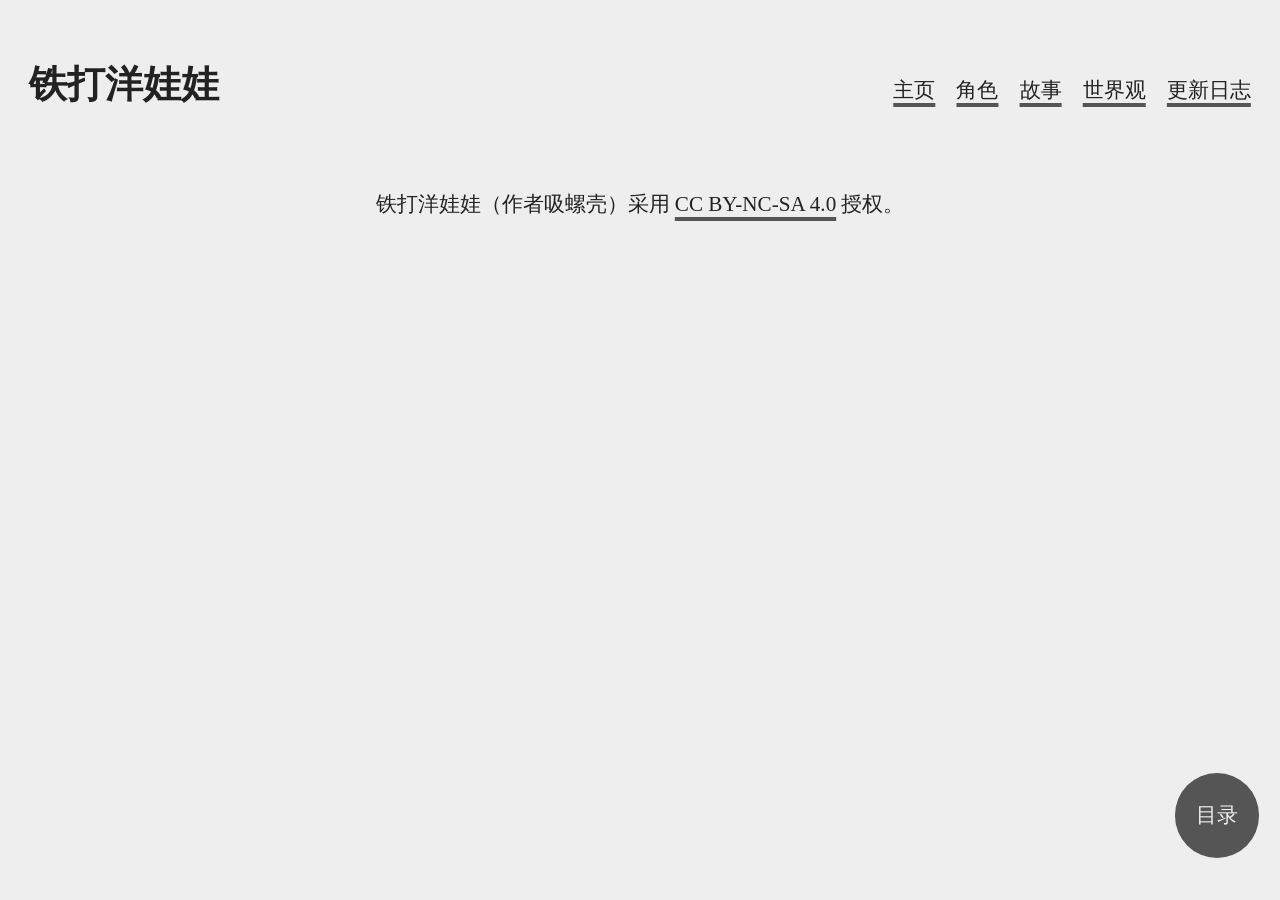
==== 世界观.html @ ddde902b "pages" ====
<!doctype html>
<html lang="zh">

<head>
	<meta charset="utf-8">
	<meta name="viewport" content="width=device-width, initial-scale=1.0">
	<meta name="description" content="世界观 | 铁打洋娃娃">
	<meta name="author" content="吸螺壳">
	<meta name="theme-color" content="#555555" />
	<meta property="og:title" content="世界观 | 铁打洋娃娃">
	<meta property="og:type" content="website">
	<meta property="og:image" content="https://raw.githubusercontent.com/Tofutush/The-Iron-Ragdoll/refs/heads/main/img/bg/icon.png">
	<meta property="og:site_name" content="铁打洋娃娃">
	<meta property="og:description" content="世界观 | 铁打洋娃娃">
	<title>世界观 | 铁打洋娃娃</title>
	<link rel="stylesheet" href="style.css" />
	<link rel="icon" href="icon.ico" />
</head>

<body>
	<header>
		<h1>铁打洋娃娃</h1>
		<nav>
			<a href="/tdyww/">主页</a>
			<a href="角色.html">角色</a>
			<a href="故事.html">故事</a>
			<a href="#">世界观</a>
			<a href="更新日志.html">更新日志</a>
		</nav>
	</header>
	<main>
		<section id="toc">
			<input type="checkbox" id="toc-toggle" />
			<label for="toc-toggle">目录</label>
			<section id="toc-content">
				<ul>
				</ul>
			</section>
		</section>
	</main>
	<footer>
		<p>铁打洋娃娃（作者吸螺壳）采用 <a target="_blank" href="https://creativecommons.org/licenses/by-nc-sa/4.0/deed.en">CC BY-NC-SA 4.0</a> 授权。</p>
	</footer>
</body>

</html>
---- style.css ----
@font-face {
	font-family: lxgw;
	src: local(霞鹜文楷), url(/tdyww/fonts/LXGWWenKai-Regular.ttf);
}

@font-face {
	font-family: lxgw-marker;
	src: local(霞鹜漫黑), url(/tdyww/fonts/LXGWMarkerGothic-Regular.ttf);
}

:root {
	--font-size: clamp(1rem, 0.8929rem + 0.5357vw, 1.375rem);
	--font-size-h1: calc(var(--font-size) * 1.8);
	--font-size-h2: calc(var(--font-size) * 1.6);
	--font-size-h3: calc(var(--font-size) * 1.3);
	--font-size-h4: calc(var(--font-size) * 1.2);
	--font-size-small: calc(var(--font-size) * 0.8);
	--off-black: #222;
	--off-white: #eee;
	--c-light: #555;
	--box-light: #dbdbdb;
	--c-dark: #aaa;
	--box-dark: #3e3e3e;
}

* {
	box-sizing: border-box;
}

@media (prefers-color-scheme: dark) {
	body {
		--c: var(--c-dark);
		--box: var(--box-dark);
		--text: var(--off-white);
		--bg: var(--off-black);
	}
}

@media (prefers-color-scheme: light) {
	body {
		--c: var(--c-light);
		--box: var(--box-light);
		--text: var(--off-black);
		--bg: var(--off-white);
	}
}

body {
	background-color: var(--bg);
	color: var(--text);
	font-size: var(--font-size);
	font-family: lxgw;
	line-height: 2;
}

h1,
h2,
h3,
h4 {
	color: var(--text);
	line-height: 2;
	font-family: lxgw-marker;
	margin-bottom: .5em;
	margin-top: 1em;
}

h1 {
	font-size: var(--font-size-h1);
}

h2 {
	font-size: var(--font-size-h2);
}

h3 {
	font-size: var(--font-size-h3);
}

h4 {
	font-size: var(--font-size-h4);
}

a,
a:visited {
	color: inherit;
	text-decoration: underline;
	text-decoration-color: var(--c);
	text-decoration-thickness: .2em;
	text-underline-offset: .3em;
	text-decoration-skip-ink: none;
	transition: all .2s;

	&:hover {
		color: var(--c);
		text-underline-offset: .2em;
	}
}

header {
	display: flex;
	justify-content: space-between;
	align-items: baseline;
	flex-wrap: wrap;
	padding: 0 1em;

	nav {
		display: flex;
		gap: 1em;
		flex-wrap: wrap;
	}
}

main {
	max-width: 800px;
	margin: auto;

	img {
		max-width: 100%;
	}
}

footer {
	text-align: center;
	padding: 1em 0;
}

#toc {
	position: fixed;
	right: 0;
	bottom: 0;
	display: flex;
	flex-direction: column-reverse;
	align-items: flex-end;
	gap: 1em;
	max-width: 100%;
	padding: 2em 1em;

	#toc-toggle {
		display: none;
	}

	label[for="toc-toggle"] {
		border: 0;
		background-color: var(--c);
		color: var(--bg);
		padding: 1em;
		border-radius: 999px;
		cursor: pointer;
		transition: box-shadow .2s;
		user-select: none;
	}

	#toc-content {
		background-color: var(--bg);
		border: .3em solid var(--c);
		border-radius: 1em;
		padding: .5em;
		width: 100%;
		overflow-y: auto;
		display: none;
		max-height: 70%;
		width: 24em;
		max-width: 100%;
	}

	#toc-toggle:checked~label {
		box-shadow: 0 0 1em var(--c);
	}

	#toc-toggle:checked~#toc-content {
		display: block;
	}
}

h2 .en {
	font-size: var(--font-size-h3);
	opacity: .7;
}
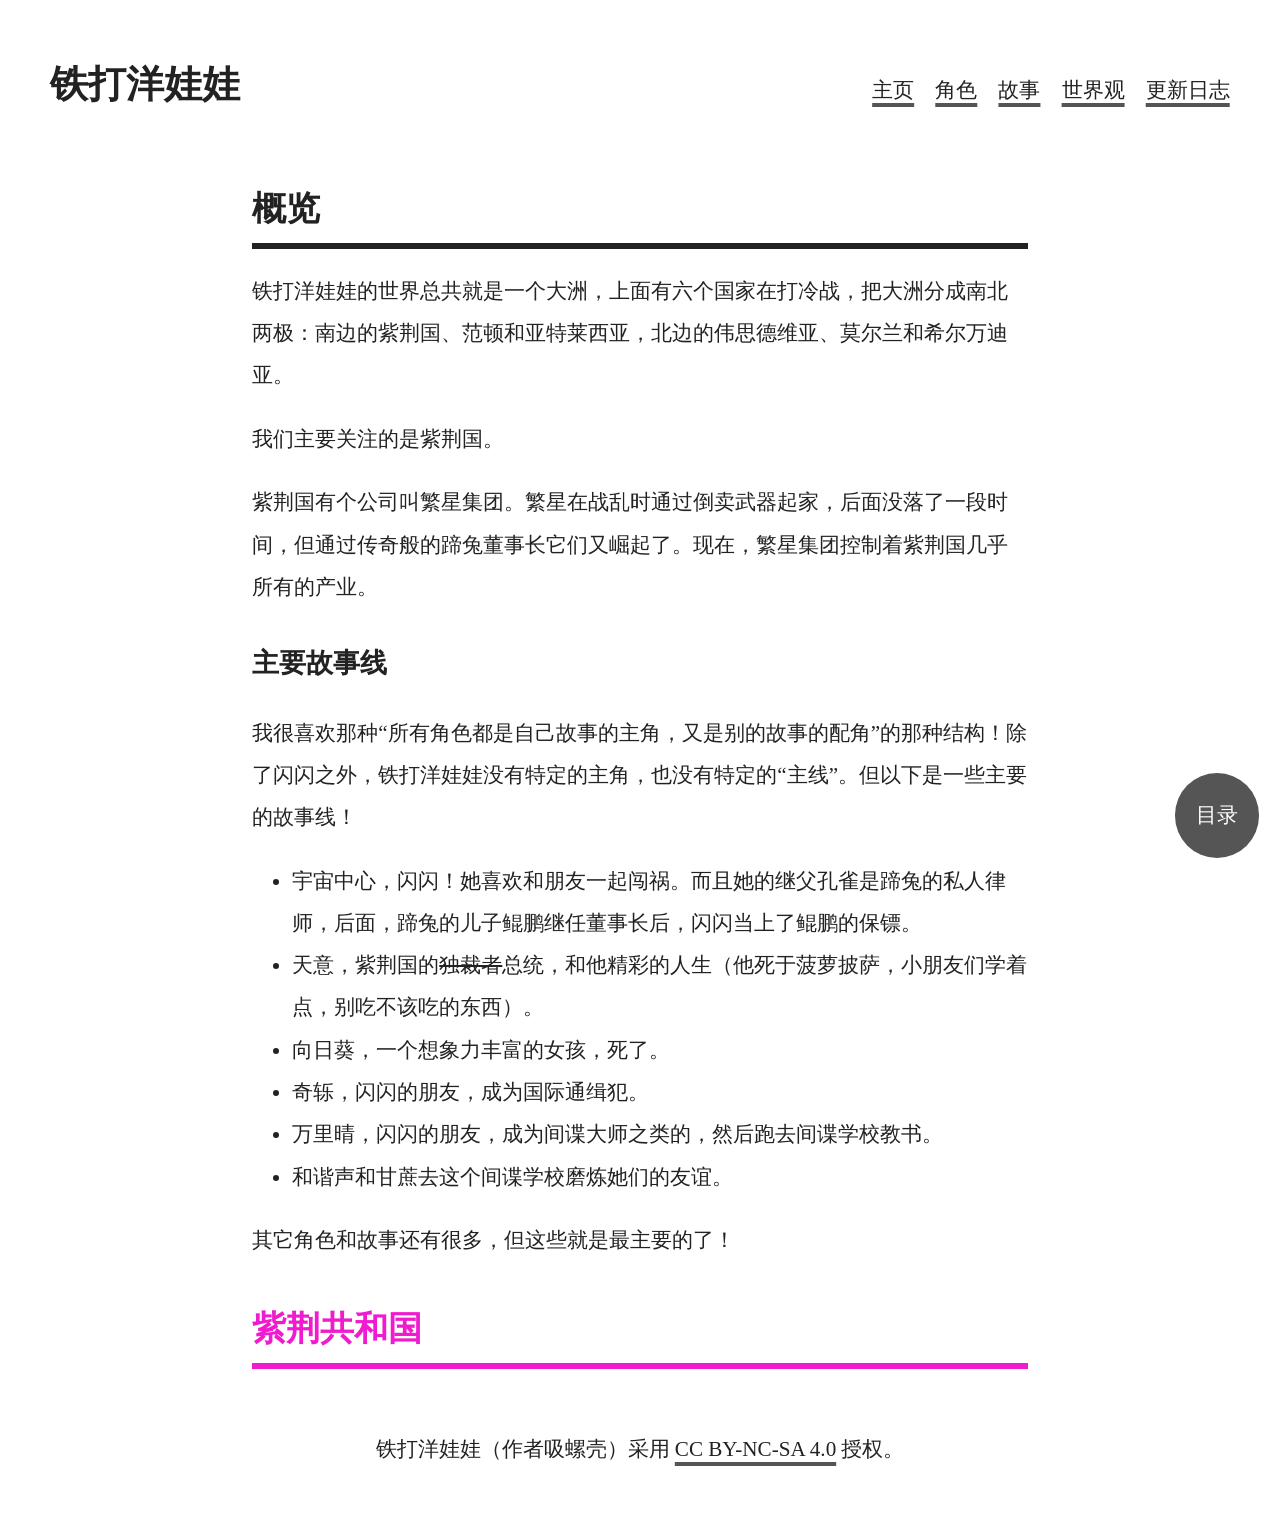
==== commit 0a1ae1bc: "overiew" ====
--- a/世界观.html
+++ b/世界观.html
@@ -34,9 +34,31 @@
 			<label for="toc-toggle">目录</label>
 			<section id="toc-content">
 				<ul>
+					<li><a href="#概览">概览</a></li>
+					<li><a style="--c: #f01ace;" href="#紫荆国">紫荆国</a></li>
 				</ul>
 			</section>
 		</section>
+		<article id="概览">
+			<h2>概览</h2>
+			<p>铁打洋娃娃的世界总共就是一个大洲，上面有六个国家在打冷战，把大洲分成南北两极：南边的紫荆国、范顿和亚特莱西亚，北边的伟思德维亚、莫尔兰和希尔万迪亚。</p>
+			<p>我们主要关注的是紫荆国。</p>
+			<p>紫荆国有个公司叫繁星集团。繁星在战乱时通过倒卖武器起家，后面没落了一段时间，但通过传奇般的蹄兔董事长它们又崛起了。现在，繁星集团控制着紫荆国几乎所有的产业。</p>
+			<h3>主要故事线</h3>
+			<p>我很喜欢那种“所有角色都是自己故事的主角，又是别的故事的配角”的那种结构！除了闪闪之外，铁打洋娃娃没有特定的主角，也没有特定的“主线”。但以下是一些主要的故事线！</p>
+			<ul>
+				<li>宇宙中心，闪闪！她喜欢和朋友一起闯祸。而且她的继父孔雀是蹄兔的私人律师，后面，蹄兔的儿子鲲鹏继任董事长后，闪闪当上了鲲鹏的保镖。</li>
+				<li>天意，紫荆国的<s>独裁者</s>总统，和他精彩的人生（他死于菠萝披萨，小朋友们学着点，别吃不该吃的东西）。</li>
+				<li>向日葵，一个想象力丰富的女孩，死了。</li>
+				<li>奇轹，闪闪的朋友，成为国际通缉犯。</li>
+				<li>万里晴，闪闪的朋友，成为间谍大师之类的，然后跑去间谍学校教书。</li>
+				<li>和谐声和甘蔗去这个间谍学校磨炼她们的友谊。</li>
+			</ul>
+			<p>其它角色和故事还有很多，但这些就是最主要的了！</p>
+		</article>
+		<article id="紫荆国">
+			<h2 style="color: #f01ace;">紫荆共和国</h2>
+		</article>
 	</main>
 	<footer>
 		<p>铁打洋娃娃（作者吸螺壳）采用 <a target="_blank" href="https://creativecommons.org/licenses/by-nc-sa/4.0/deed.en">CC BY-NC-SA 4.0</a> 授权。</p>
--- a/style.css
+++ b/style.css
@@ -8,6 +8,11 @@
 	src: local(霞鹜漫黑), url(/tdyww/fonts/LXGWMarkerGothic-Regular.ttf);
 }
 
+@font-face {
+	font-family: josefin;
+	src: local(Josefin Sans), url(/tdyww/fonts/JosefinSans-VariableFont_wght.ttf);
+}
+
 :root {
 	--font-size: clamp(1rem, 0.8929rem + 0.5357vw, 1.375rem);
 	--font-size-h1: calc(var(--font-size) * 1.8);
@@ -15,41 +20,20 @@
 	--font-size-h3: calc(var(--font-size) * 1.3);
 	--font-size-h4: calc(var(--font-size) * 1.2);
 	--font-size-small: calc(var(--font-size) * 0.8);
-	--off-black: #222;
-	--off-white: #eee;
-	--c-light: #555;
-	--box-light: #dbdbdb;
-	--c-dark: #aaa;
-	--box-dark: #3e3e3e;
+	--text: #222;
+	--bg: #fff;
+	--c: #555;
 }
 
 * {
 	box-sizing: border-box;
 }
 
-@media (prefers-color-scheme: dark) {
-	body {
-		--c: var(--c-dark);
-		--box: var(--box-dark);
-		--text: var(--off-white);
-		--bg: var(--off-black);
-	}
-}
-
-@media (prefers-color-scheme: light) {
-	body {
-		--c: var(--c-light);
-		--box: var(--box-light);
-		--text: var(--off-black);
-		--bg: var(--off-white);
-	}
-}
-
 body {
 	background-color: var(--bg);
 	color: var(--text);
 	font-size: var(--font-size);
-	font-family: lxgw;
+	font-family: josefin, lxgw;
 	line-height: 2;
 }
 
@@ -59,7 +43,7 @@
 h4 {
 	color: var(--text);
 	line-height: 2;
-	font-family: lxgw-marker;
+	font-family: josefin, lxgw-marker;
 	margin-bottom: .5em;
 	margin-top: 1em;
 }
@@ -70,6 +54,7 @@
 
 h2 {
 	font-size: var(--font-size-h2);
+	border-bottom: .2em solid;
 }
 
 h3 {
@@ -101,7 +86,11 @@
 	justify-content: space-between;
 	align-items: baseline;
 	flex-wrap: wrap;
-	padding: 0 1em;
+	padding: 0 2em;
+
+	h1 {
+		border-bottom: 0;
+	}
 
 	nav {
 		display: flex;
@@ -111,8 +100,9 @@
 }
 
 main {
-	max-width: 800px;
+	max-width: 860px;
 	margin: auto;
+	padding: 0 2em;
 
 	img {
 		max-width: 100%;
@@ -133,7 +123,9 @@
 	align-items: flex-end;
 	gap: 1em;
 	max-width: 100%;
+	max-height: 100%;
 	padding: 2em 1em;
+	z-index: 999;
 
 	#toc-toggle {
 		display: none;
@@ -155,10 +147,8 @@
 		border: .3em solid var(--c);
 		border-radius: 1em;
 		padding: .5em;
-		width: 100%;
 		overflow-y: auto;
 		display: none;
-		max-height: 70%;
 		width: 24em;
 		max-width: 100%;
 	}
@@ -175,4 +165,9 @@
 h2 .en {
 	font-size: var(--font-size-h3);
 	opacity: .7;
+}
+
+blockquote {
+	border-left: 4px solid var(--c);
+	padding-left: 1em;
 }
